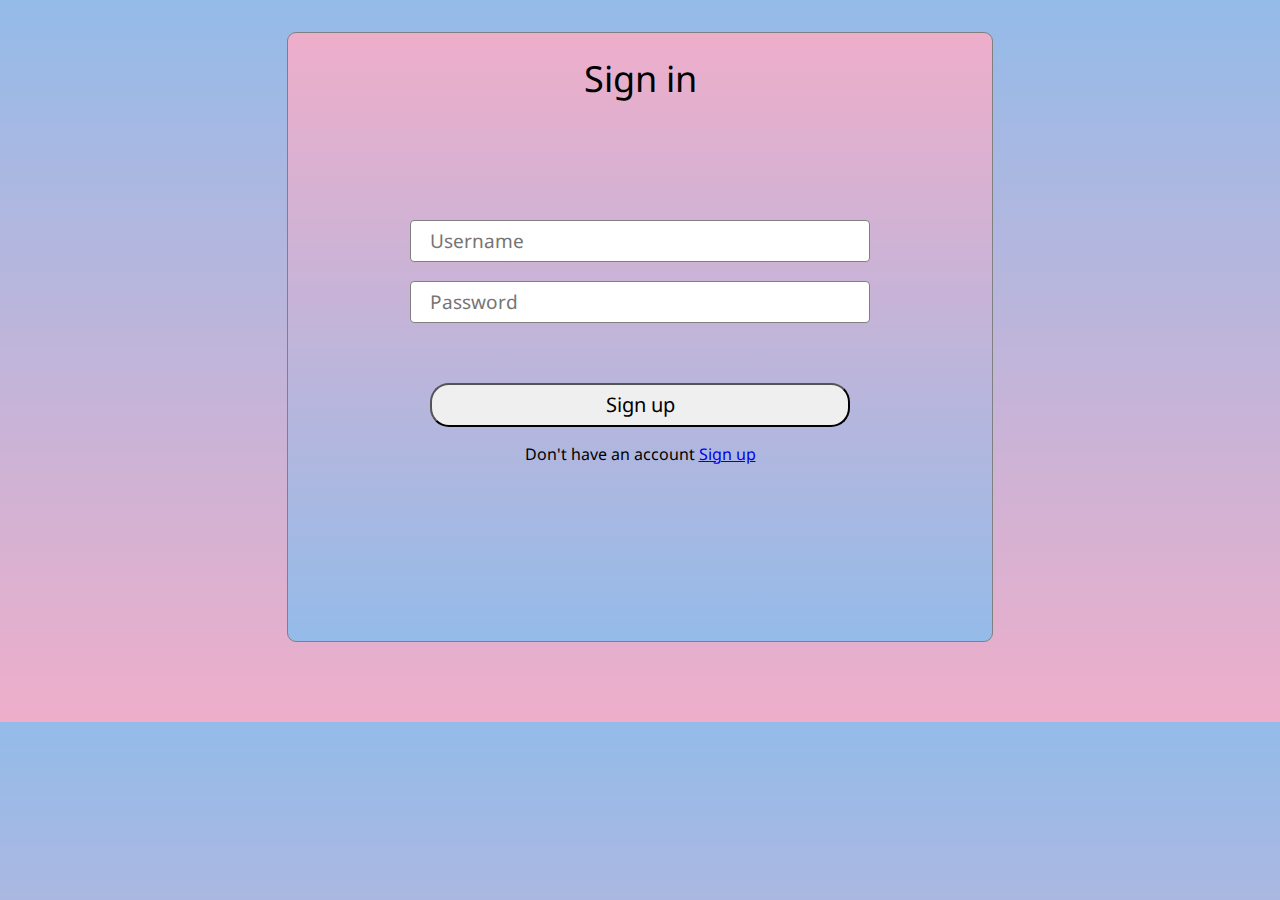
==== index.html @ dc8210da "Add files via upload" ====
<!DOCTYPE html>
<html lang="en">
<head>
    <meta charset="UTF-8">
    <meta http-equiv="X-UA-Compatible" content="IE=edge">
    <meta name="viewport" content="width=device-width, initial-scale=1.0">
    <title>Register page</title>
    <link rel="preconnect" href="https://fonts.gstatic.com">
    <link href="https://fonts.googleapis.com/css2?family=Noto+Sans:ital,wght@1,700&display=swap" rel="stylesheet">

    

</head>
<body style="background-image: linear-gradient(#94bbe9,#eeaeca); height: 682px;">
    <div style="border: 1px solid grey; border-radius: 9px; margin-left: auto;  margin-right: auto; width: 44em; height: 38em; margin-top: 2em; background-image: linear-gradient(#eeaeca,#94bbe9);">
        <h1 style="text-align: center;" for=""> <span style="font-family: 'Noto Sans', sans-serif; font-size: 36px; font-weight: 400; "> Sign in </span></h1>
            <form style="text-align: center;" action="">
                <input type="text" placeholder="Username " style=" height: 2em;  font-size: 19px; padding-left: 1em;  font-family: 'Noto Sans', sans-serif; margin-top: 5em; width: 23em; border-radius: 4px; border: 1px solid grey;">
     <div>
        <input type="password" placeholder="Password " style=" height: 2em; padding-left: 1em; width: 23em; font-size: 19px;  font-family: 'Noto Sans', sans-serif; margin-top: 1em; border-radius: 4px; border: 1px solid grey;">
        <button style="width: 21em; height: 44px; margin-top: 3em; font-family: 'Noto Sans', sans-serif;  font-size: 20px; border-radius: 19px;">Sign up</button>
         <p style="font-family: 'Noto Sans', sans-serif; "> Don't have an account <a href="register.html">Sign up</a></p>
        </form>
    </div>
</body>
</html>
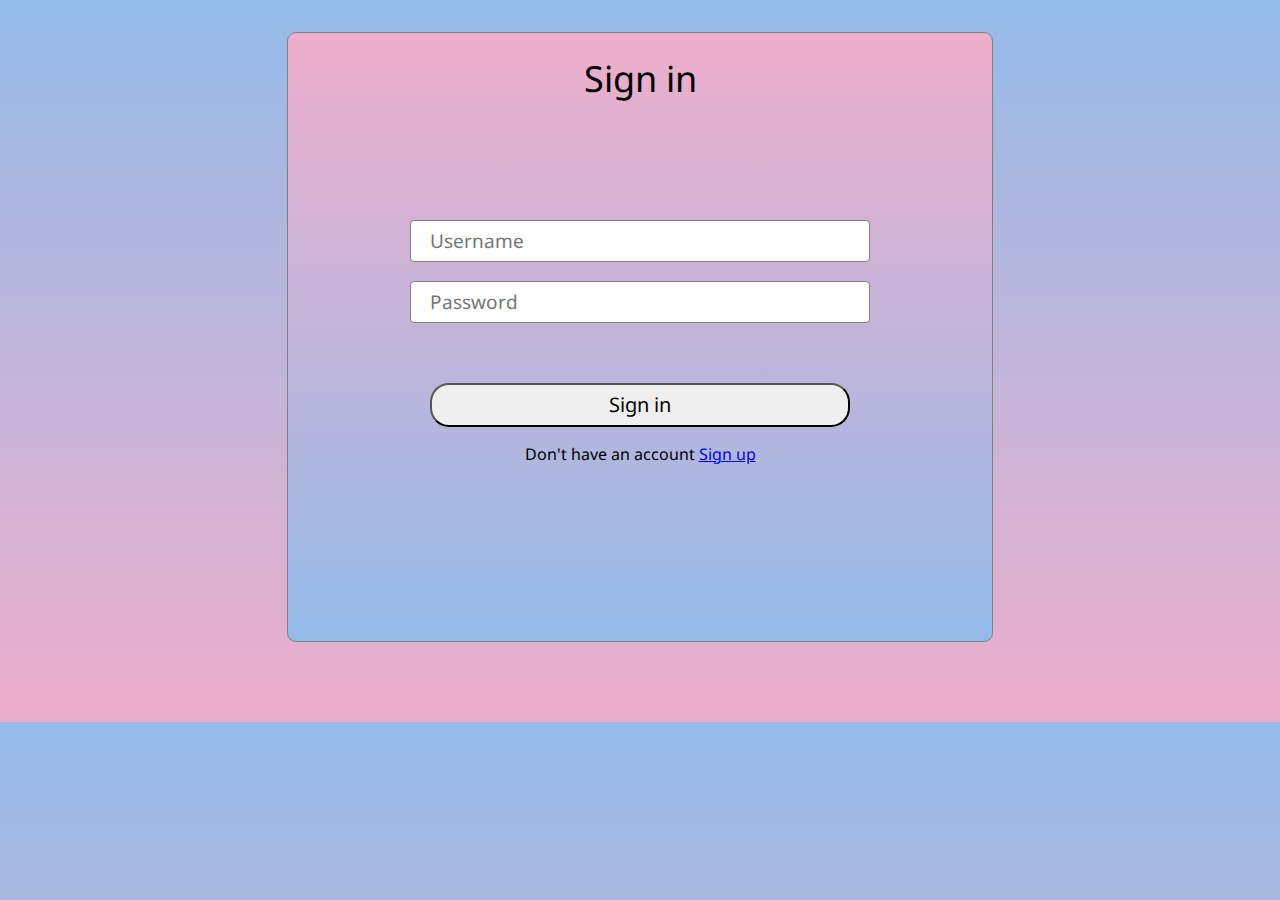
==== commit 0f245b4e: "Sign up button text changed to sign in" ====
--- a/index.html
+++ b/index.html
@@ -18,7 +18,7 @@
                 <input type="text" placeholder="Username " style=" height: 2em;  font-size: 19px; padding-left: 1em;  font-family: 'Noto Sans', sans-serif; margin-top: 5em; width: 23em; border-radius: 4px; border: 1px solid grey;">
      <div>
         <input type="password" placeholder="Password " style=" height: 2em; padding-left: 1em; width: 23em; font-size: 19px;  font-family: 'Noto Sans', sans-serif; margin-top: 1em; border-radius: 4px; border: 1px solid grey;">
-        <button style="width: 21em; height: 44px; margin-top: 3em; font-family: 'Noto Sans', sans-serif;  font-size: 20px; border-radius: 19px;">Sign up</button>
+        <button style="width: 21em; height: 44px; margin-top: 3em; font-family: 'Noto Sans', sans-serif;  font-size: 20px; border-radius: 19px;">Sign in</button>
          <p style="font-family: 'Noto Sans', sans-serif; "> Don't have an account <a href="register.html">Sign up</a></p>
         </form>
     </div>
